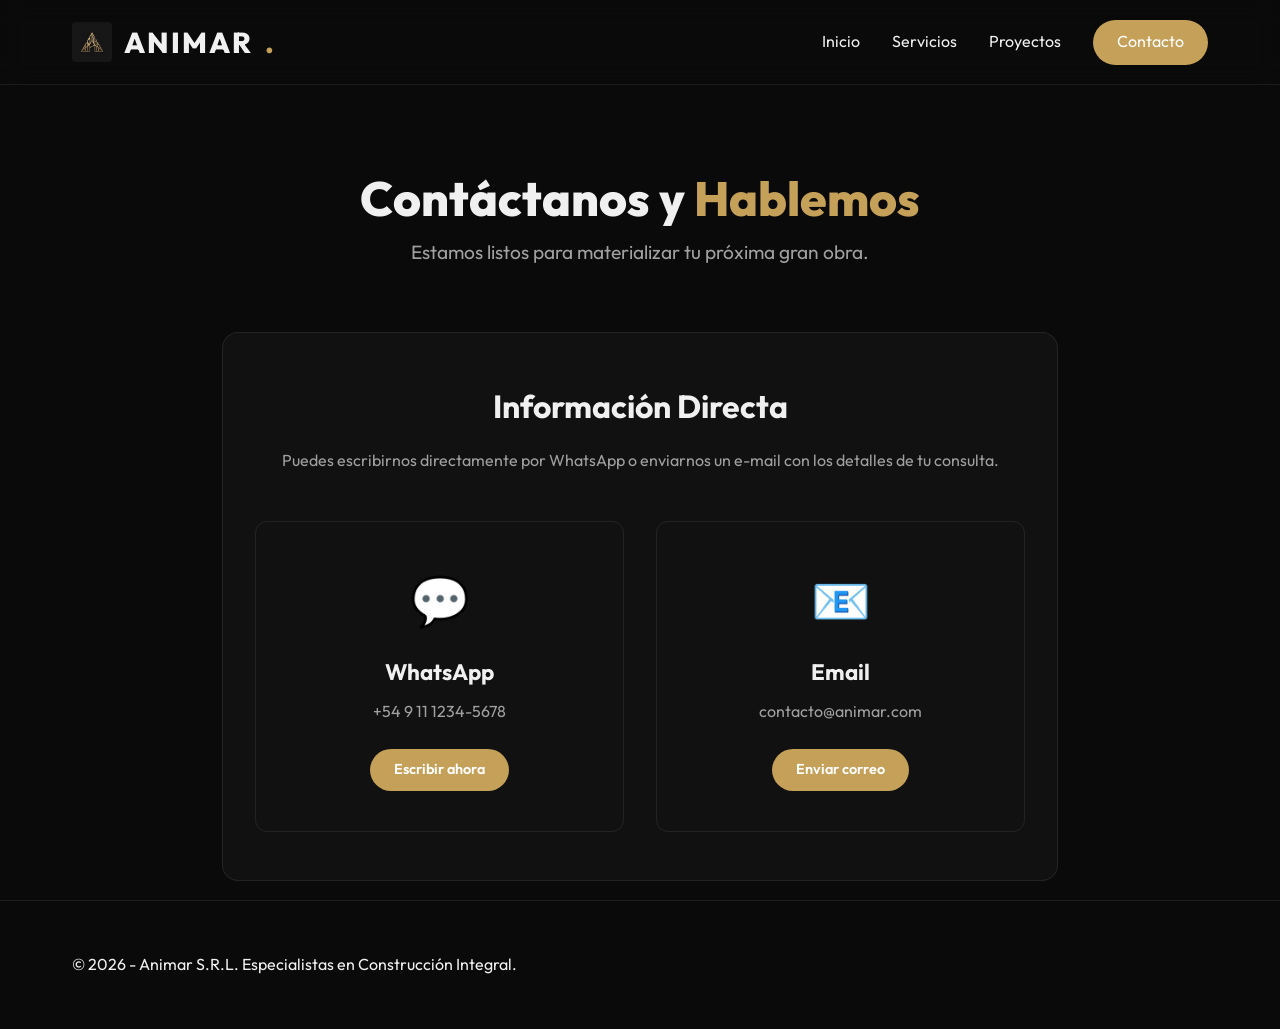
==== contacto.html @ dadec55a "Initial commit" ====
<!DOCTYPE html>
<html lang="es">
<head>
    <meta charset="utf-8" />
    <meta name="viewport" content="width=device-width, initial-scale=1.0" />
    <title>Animar - Contacto</title>
    <link rel="stylesheet" href="css/style.css" />
    <link href="https://fonts.googleapis.com/css2?family=Outfit:wght@300;400;600;800&display=swap" rel="stylesheet">
    <link rel="icon" type="image/png" href="img/animar_logo.png" />
</head>
<body>
    <header class="glass-header">
        <div class="header-container">
            <a class="logo" href="index.html"><img src="img/animar_logo.png" alt="Animar Logo" class="header-logo-img" /> ANIMAR<span class="dot">.</span></a>
            <nav>
                <ul class="nav-links">
                    <li><a href="index.html">Inicio</a></li>
                    <li><a href="servicios.html">Servicios</a></li>
                    <li><a href="proyectos.html">Proyectos</a></li>
                    <li><a href="contacto.html" class="btn-primary">Contacto</a></li>
                </ul>
            </nav>
        </div>
    </header>

    <main role="main" class="main-content">
        <div class="page-header animate-up">
            <h1>Contáctanos y <span class="accent">Hablemos</span></h1>
            <p>Estamos listos para materializar tu próxima gran obra.</p>
        </div>

        <div class="contact-container animate-up">
            <div class="contact-info bg-card">
                <h2>Información Directa</h2>
                <p>Puedes escribirnos directamente por WhatsApp o enviarnos un e-mail con los detalles de tu consulta.</p>
                
                <div class="contact-methods">
                    <a href="https://wa.me/5491112345678?text=Hola%20Animar.%20Me%20gustar%C3%ADa%20hacer%20una%20consulta." target="_blank" class="method-card">
                        <span class="method-icon">💬</span>
                        <h3>WhatsApp</h3>
                        <p>+54 9 11 1234-5678</p>
                        <span class="btn-primary wpp-link">Escribir ahora</span>
                    </a>

                    <a href="mailto:contacto@animar.com" class="method-card">
                        <span class="method-icon">📧</span>
                        <h3>Email</h3>
                        <p>contacto@animar.com</p>
                        <span class="btn-primary mail-link">Enviar correo</span>
                    </a>
                </div>
            </div>
        </div>
    </main>

    <footer class="glass-footer">
        <div class="footer-container">
            <p>&copy; <script>document.write(new Date().getFullYear())</script> - Animar S.R.L. Especialistas en Construcción Integral.</p>
        </div>
    </footer>

    <script src="js/main.js"></script>
</body>
</html>
---- css/style.css ----
:root {
    --bg-dark: #0a0a0a;
    --bg-card: rgba(255, 255, 255, 0.03);
    --border-color: rgba(255, 255, 255, 0.08);
    --primary-color: #c5a059; /* Dorado/Bronce Premium */
    --primary-hover: #ad8a49;
    --text-main: #f0f0f0;
    --text-muted: #a0a0a0;
    --glass-bg: rgba(10, 10, 10, 0.7);
}

* {
    box-sizing: border-box;
    margin: 0;
    padding: 0;
}

body {
    font-family: 'Outfit', sans-serif;
    background-color: var(--bg-dark);
    color: var(--text-main);
    line-height: 1.6;
    overflow-x: hidden;
}

/* Header & Glassmorphism */
.glass-header {
    position: fixed;
    top: 0;
    width: 100%;
    background: var(--glass-bg);
    backdrop-filter: blur(12px);
    -webkit-backdrop-filter: blur(12px);
    border-bottom: 1px solid var(--border-color);
    z-index: 1000;
    transition: all 0.3s ease;
}

.header-container, .footer-container {
    max-width: 1200px;
    margin: 0 auto;
    padding: 1.2rem 2rem;
    display: flex;
    justify-content: space-between;
    align-items: center;
}

.logo {
    font-size: 1.8rem;
    font-weight: 800;
    color: var(--text-main);
    text-decoration: none;
    letter-spacing: 2px;
    display: flex;
    align-items: center;
    gap: 12px;
}
.header-logo-img {
    height: 40px;
    width: auto;
    border-radius: 4px;
}
.logo .dot { color: var(--primary-color); }

.nav-links {
    list-style: none;
    display: flex;
    gap: 2rem;
    align-items: center;
}

.nav-links a {
    color: var(--text-main);
    text-decoration: none;
    font-weight: 400;
    transition: color 0.3s;
}

.nav-links a:hover {
    color: var(--primary-color);
}

.btn-primary {
    background: var(--primary-color);
    color: #fff !important;
    padding: 0.6rem 1.5rem;
    border-radius: 50px;
    font-weight: 600;
    transition: transform 0.3s, background 0.3s;
    text-decoration: none;
    display: inline-block;
}

.btn-primary:hover {
    background: var(--primary-hover);
    transform: translateY(-2px);
}

.btn-secondary {
    border: 1px solid var(--border-color);
    color: var(--text-main);
    padding: 0.6rem 1.5rem;
    border-radius: 50px;
    text-decoration: none;
    transition: 0.3s;
    display: inline-block;
}

.btn-secondary:hover { 
    background: rgba(255,255,255,0.1); 
}

/* Main Content Padding */
.main-content {
    min-height: 100vh;
}

/* Footer */
.glass-footer {
    background: rgba(10, 10, 10, 0.95);
    border-top: 1px solid var(--border-color);
    margin-top: auto;
    padding: 2rem 0;
    text-align: center;
}

/* Animations */
@keyframes fadeInUp {
    from { opacity: 0; transform: translateY(30px); }
    to { opacity: 1; transform: translateY(0); }
}

.animate-up {
    animation: fadeInUp 0.8s ease forwards;
}

/* Shared Utilities */
.container { max-width: 1000px; margin: 0 auto; padding: 0 2rem; }
.accent { color: var(--primary-color); }
.page-header { text-align: center; padding: 10rem 2rem 4rem; }
.page-header h1 { font-size: 3rem; font-weight: 800; }
.page-header p { font-size: 1.2rem; color: var(--text-muted); }

/* --- Index Page Styles --- */
.hero-section {
    position: relative;
    height: 80vh;
    display: flex;
    align-items: center;
    justify-content: center;
    background: url('https://images.unsplash.com/photo-1541888081696-27715b098dc0?q=80&w=1920&auto=format&fit=crop') center/cover no-repeat;
    text-align: center;
}
.hero-overlay {
    position: absolute;
    top: 0; left: 0; width: 100%; height: 100%;
    background: linear-gradient(180deg, rgba(10,10,10,0.6) 0%, rgba(10,10,10,1) 100%);
}
.hero-content {
    position: relative;
    z-index: 10;
    max-width: 800px;
    padding: 0 2rem;
}
.hero-content h1 {
    font-size: 4rem;
    font-weight: 800;
    margin-bottom: 1rem;
}
.hero-content p {
    font-size: 1.2rem;
    color: var(--text-muted);
    margin-bottom: 2rem;
}
.hero-actions { display: flex; gap: 1rem; justify-content: center; }
.about-section { padding: 5rem 0; text-align: center; }

/* --- Servicios Page Styles --- */
.services-container {
    max-width: 1000px;
    margin: 0 auto 5rem;
    display: grid;
    grid-template-columns: 1fr 1fr;
    gap: 2rem;
    padding: 0 2rem;
}
.service-card {
    background: var(--bg-card);
    border: 1px solid var(--border-color);
    padding: 3rem 2rem;
    border-radius: 16px;
    transition: transform 0.3s, border-color 0.3s;
}
.service-card:hover {
    transform: translateY(-5px);
    border-color: var(--primary-color);
}
.service-icon { font-size: 3rem; margin-bottom: 1rem; }
.service-card h2 { margin-bottom: 1rem; font-size: 1.8rem; }
.service-card p { color: var(--text-muted); margin-bottom: 1.5rem; }
.service-features {
    list-style: none;
}
.service-features li::before {
    content: "✓";
    color: var(--primary-color);
    font-weight: bold;
    margin-right: 10px;
}
@media (max-width: 768px) {
    .services-container { grid-template-columns: 1fr; }
}

/* --- Proyectos Page Styles --- */
.projects-gallery {
    max-width: 1200px;
    margin: 0 auto 5rem;
    padding: 0 2rem;
    display: flex;
    flex-direction: column;
    gap: 5rem;
}
.project-item {
    border-bottom: 1px solid var(--border-color);
    padding-bottom: 4rem;
}
.project-item:last-child { border-bottom: none; }
.project-info {
    margin-bottom: 2rem;
}
.project-info h2 { font-size: 2rem; margin-bottom: 0.5rem; }
.project-info p { color: var(--text-muted); font-size: 1.1rem; margin-bottom: 1.5rem; max-width: 800px; }
.wpp-small { font-size: 0.9rem; padding: 0.5rem 1.2rem; display: inline-block; text-decoration: none;}

.project-carousel {
    position: relative;
    overflow: hidden;
    width: 100%;
    border-radius: 12px;
    background: #111;
}
.carousel-inner {
    display: flex;
    transition: transform 0.4s ease-in-out;
}
.carousel-inner img {
    min-width: 100%;
    height: 450px;
    object-fit: cover;
}
.carousel-btn {
    position: absolute;
    top: 50%;
    transform: translateY(-50%);
    background: rgba(0, 0, 0, 0.6);
    color: white;
    border: none;
    padding: 15px 20px;
    cursor: pointer;
    font-size: 1.5rem;
    z-index: 10;
    transition: background 0.3s;
    border-radius: 5px;
}
.carousel-btn.prev { left: 10px; }
.carousel-btn.next { right: 10px; }
.carousel-btn:hover { background: var(--primary-color); }
.no-projects { text-align: center; color: var(--text-muted); font-style: italic; }

/* --- Contacto Page Styles --- */
.contact-container {
    max-width: 900px;
    margin: 0 auto 5rem;
    padding: 0 2rem;
}
.contact-info {
    background: var(--bg-card);
    border: 1px solid var(--border-color);
    border-radius: 16px;
    padding: 3rem 2rem;
    text-align: center;
    backdrop-filter: blur(10px);
}
.contact-info h2 { font-size: 2rem; margin-bottom: 1rem; }
.contact-info > p { color: var(--text-muted); margin-bottom: 3rem; }

.contact-methods {
    display: grid;
    grid-template-columns: 1fr 1fr;
    gap: 2rem;
}

.method-card {
    padding: 2.5rem 1.5rem;
    border: 1px solid var(--border-color);
    border-radius: 12px;
    text-decoration: none;
    color: var(--text-main);
    transition: transform 0.3s, background 0.3s;
    display: flex;
    flex-direction: column;
    align-items: center;
}
.method-card:hover {
    transform: translateY(-5px);
    background: rgba(255,255,255,0.05);
    border-color: var(--primary-color);
}
.method-icon { font-size: 3rem; margin-bottom: 1rem; }
.method-card h3 { font-size: 1.4rem; margin-bottom: 0.5rem; }
.method-card p { color: var(--text-muted); margin-bottom: 1.5rem; }

.wpp-link, .mail-link { font-size: 0.9rem; margin-top: auto; }

@media (max-width: 600px) {
    .contact-methods { grid-template-columns: 1fr; }
}
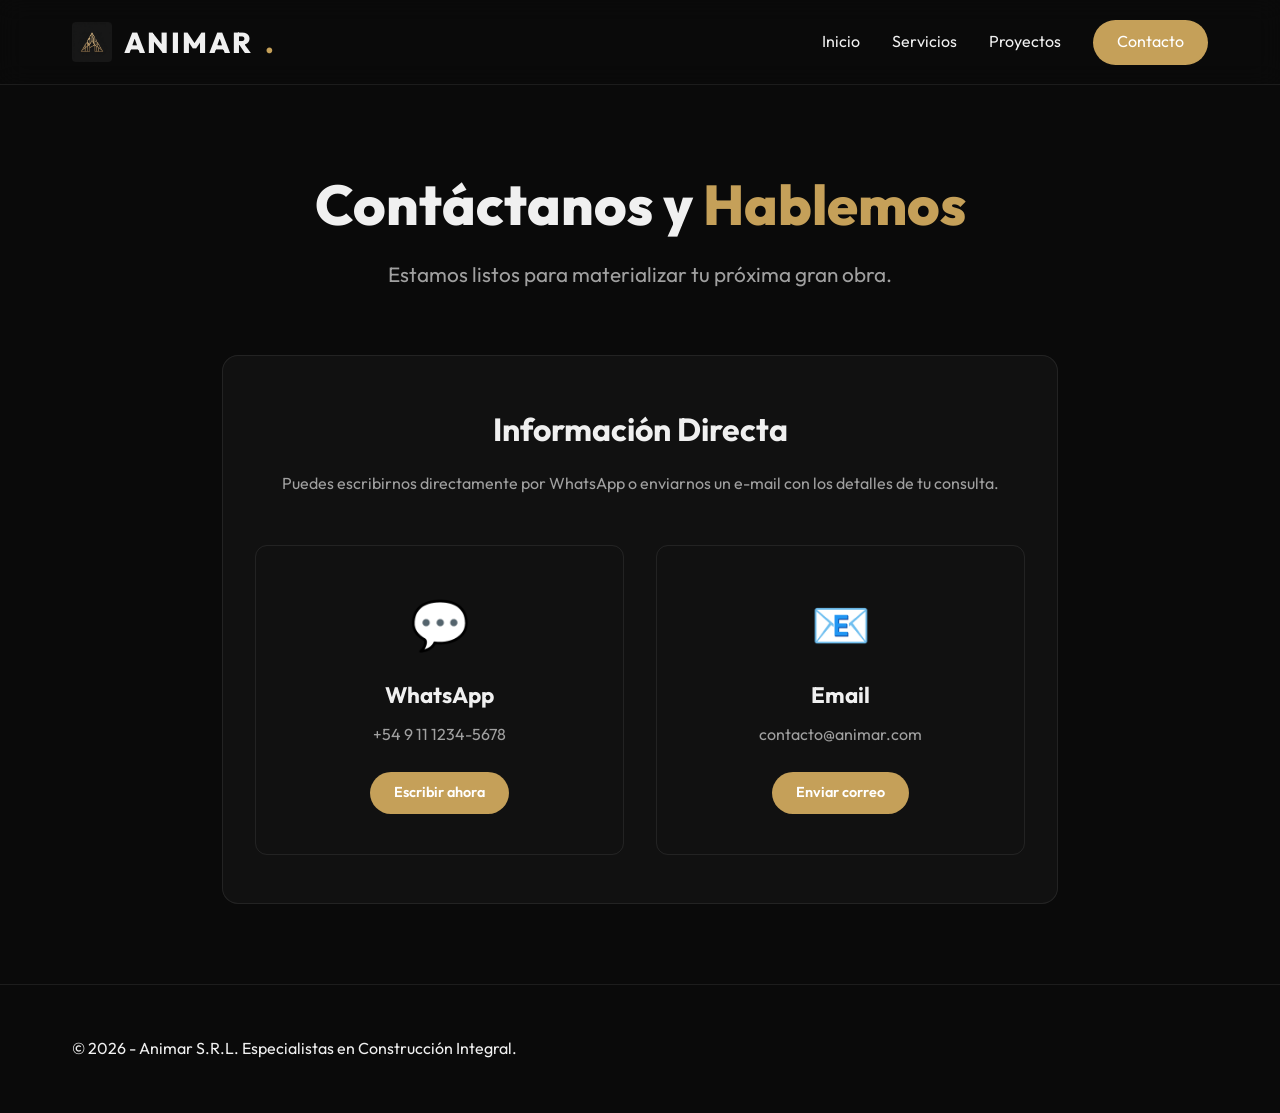
==== commit f8bf02bf: "feat: implement global dark theme styles, project gallery, and navigation components" ====
--- a/contacto.html
+++ b/contacto.html
@@ -13,13 +13,19 @@
         <div class="header-container">
             <a class="logo" href="index.html"><img src="img/animar_logo.png" alt="Animar Logo" class="header-logo-img" /> ANIMAR<span class="dot">.</span></a>
             <nav>
-                <ul class="nav-links">
+                <div class="mobile-menu-toggle" id="mobile-menu-btn">
+                    <span></span>
+                    <span></span>
+                    <span></span>
+                </div>
+                <ul class="nav-links" id="nav-menu">
                     <li><a href="index.html">Inicio</a></li>
                     <li><a href="servicios.html">Servicios</a></li>
                     <li><a href="proyectos.html">Proyectos</a></li>
                     <li><a href="contacto.html" class="btn-primary">Contacto</a></li>
                 </ul>
             </nav>
+            <div class="nav-overlay" id="nav-overlay"></div>
         </div>
     </header>
 
--- a/css/style.css
+++ b/css/style.css
@@ -80,6 +80,56 @@
     color: var(--primary-color);
 }
 
+/* Mobile Toggle */
+.mobile-menu-toggle {
+    display: none;
+    flex-direction: column;
+    gap: 6px;
+    cursor: pointer;
+    z-index: 1001;
+    padding: 10px;
+}
+
+.mobile-menu-toggle span {
+    display: block;
+    width: 25px;
+    height: 2px;
+    background-color: var(--text-main);
+    transition: all 0.3s ease;
+}
+
+.mobile-menu-toggle.active span:nth-child(1) {
+    transform: translateY(8px) rotate(45deg);
+}
+
+.mobile-menu-toggle.active span:nth-child(2) {
+    opacity: 0;
+}
+
+.mobile-menu-toggle.active span:nth-child(3) {
+    transform: translateY(-8px) rotate(-45deg);
+}
+
+/* Overlay */
+.nav-overlay {
+    position: fixed;
+    top: 0;
+    left: 0;
+    width: 100%;
+    height: 100%;
+    background: rgba(0, 0, 0, 0.7);
+    backdrop-filter: blur(5px);
+    z-index: 998;
+    opacity: 0;
+    visibility: hidden;
+    transition: all 0.3s ease;
+}
+
+.nav-overlay.active {
+    opacity: 1;
+    visibility: visible;
+}
+
 .btn-primary {
     background: var(--primary-color);
     color: #fff !important;
@@ -138,8 +188,22 @@
 .container { max-width: 1000px; margin: 0 auto; padding: 0 2rem; }
 .accent { color: var(--primary-color); }
 .page-header { text-align: center; padding: 10rem 2rem 4rem; }
-.page-header h1 { font-size: 3rem; font-weight: 800; }
-.page-header p { font-size: 1.2rem; color: var(--text-muted); }
+.page-header h1 { font-size: 3.5rem; font-weight: 800; margin-bottom: 0.5rem; }
+.page-header p { font-size: 1.3rem; color: var(--text-muted); }
+
+.section-title {
+    font-size: 2.8rem;
+    font-weight: 800;
+    margin-bottom: 2.5rem;
+    text-align: center;
+}
+
+.lead-text {
+    font-size: 1.4rem;
+    color: var(--primary-color);
+    margin-bottom: 1.5rem;
+    font-weight: 600;
+}
 
 /* --- Index Page Styles --- */
 .hero-section {
@@ -173,7 +237,49 @@
     margin-bottom: 2rem;
 }
 .hero-actions { display: flex; gap: 1rem; justify-content: center; }
-.about-section { padding: 5rem 0; text-align: center; }
+.about-section { padding: 8rem 0; background: linear-gradient(180deg, var(--bg-dark), #111 50%, var(--bg-dark)); }
+
+.about-grid {
+    display: grid;
+    grid-template-columns: 1.5fr 1fr;
+    gap: 4rem;
+    align-items: center;
+    text-align: left;
+}
+
+.about-text p {
+    font-size: 1.15rem;
+    color: var(--text-muted);
+    margin-bottom: 1.5rem;
+}
+
+.about-stats {
+    display: flex;
+    flex-direction: column;
+    gap: 2rem;
+}
+
+.stat-item {
+    background: var(--bg-card);
+    border: 1px solid var(--border-color);
+    padding: 2rem;
+    border-radius: 12px;
+    text-align: center;
+}
+
+.stat-number {
+    display: block;
+    font-size: 3rem;
+    font-weight: 800;
+    color: var(--primary-color);
+}
+
+.stat-label {
+    text-transform: uppercase;
+    letter-spacing: 1px;
+    font-size: 0.9rem;
+    color: var(--text-muted);
+}
 
 /* --- Servicios Page Styles --- */
 .services-container {
@@ -194,21 +300,78 @@
 .service-card:hover {
     transform: translateY(-5px);
     border-color: var(--primary-color);
-}
-.service-icon { font-size: 3rem; margin-bottom: 1rem; }
-.service-card h2 { margin-bottom: 1rem; font-size: 1.8rem; }
-.service-card p { color: var(--text-muted); margin-bottom: 1.5rem; }
+    box-shadow: 0 10px 40px rgba(0,0,0,0.5);
+}
+.service-icon { font-size: 4rem; margin-bottom: 1.5rem; }
+.service-card .large-title { 
+    margin-bottom: 1.5rem; 
+    font-size: 2.5rem; 
+    font-weight: 800;
+    color: var(--text-main);
+}
+.service-desc { 
+    font-size: 1.25rem; 
+    color: var(--primary-color); 
+    margin-bottom: 1.5rem;
+    font-weight: 500;
+}
+.service-card p { 
+    font-size: 1.1rem;
+    color: var(--text-muted); 
+    margin-bottom: 1.5rem; 
+}
 .service-features {
     list-style: none;
+    margin-top: 2rem;
+}
+.service-features li {
+    margin-bottom: 0.8rem;
+    font-size: 1.05rem;
 }
 .service-features li::before {
     content: "✓";
     color: var(--primary-color);
     font-weight: bold;
-    margin-right: 10px;
-}
+    margin-right: 15px;
+}
+
+@media (max-width: 900px) {
+    .about-grid { grid-template-columns: 1fr; text-align: center; }
+    .about-stats { flex-direction: row; justify-content: center; }
+}
+
 @media (max-width: 768px) {
+    .nav-links {
+        position: fixed;
+        top: 0;
+        right: -100%;
+        width: 80%;
+        max-width: 300px;
+        height: 100vh;
+        background: rgba(10, 10, 10, 0.98);
+        flex-direction: column;
+        justify-content: center;
+        gap: 3rem;
+        transition: all 0.4s cubic-bezier(0.175, 0.885, 0.32, 1.275);
+        z-index: 999;
+        box-shadow: -10px 0 30px rgba(0,0,0,0.5);
+    }
+    .nav-links.active {
+        right: 0;
+    }
+    .mobile-menu-toggle {
+        display: flex;
+    }
     .services-container { grid-template-columns: 1fr; }
+    .page-header h1 { font-size: 2.5rem; }
+    .hero-content h1 { font-size: 2.8rem; }
+    .section-title { font-size: 2.2rem; }
+}
+
+@media (max-width: 500px) {
+    .about-stats { flex-direction: column; }
+    .header-container { padding: 1rem 1.5rem; }
+    .logo { font-size: 1.5rem; }
 }
 
 /* --- Proyectos Page Styles --- */
